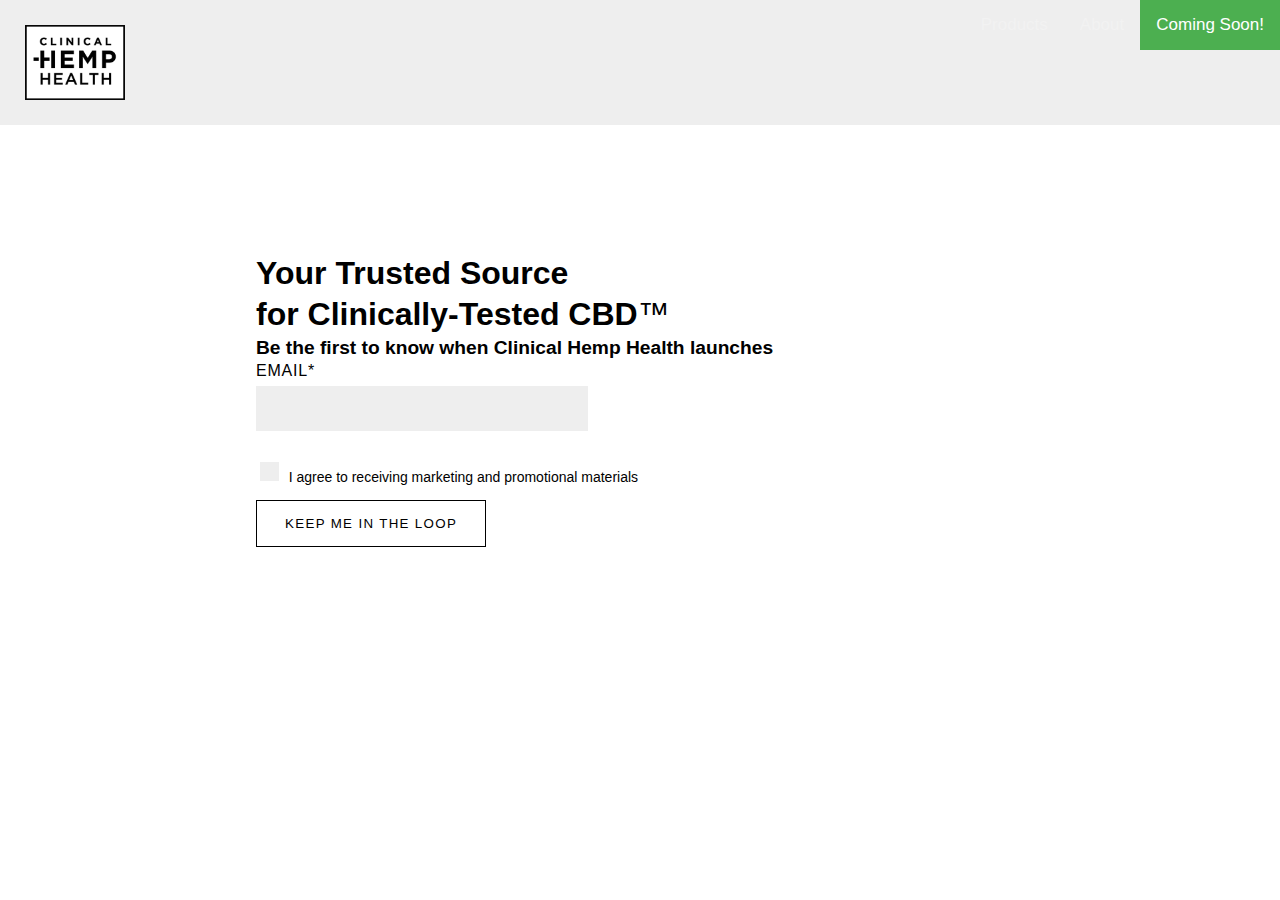
==== index.html @ e9366dd6 "wrong order" ====
<!doctype html>
<html>
<head>
<meta charset="utf-8">
	<title>Landing</title>
		<link href="css/normalize.css" rel="stylesheet" type="text/css">
	<link href="css/main.css" rel="stylesheet" type="text/css">
	<link rel="stylesheet" href="https://cdnjs.cloudflare.com/ajax/libs/font-awesome/4.7.0/css/font-awesome.min.css">
</head>

<body>
	<header id="header">
			<div class="topnav" id="myTopnav">
				<a href="#"><img id="header-logo" src="img/CHH_Black.png" alt="Clinical Hemp Health Logo" width="100"></a>
				<a href="/index.html" class="active nav-link">Coming Soon!</a>
						<a href="#" class="nav-link">About</a>
					<a href="#" class="nav-link">Products</a>
				
			<a href="javascript:void(0);" class="icon" onClick="myFunction()">
    <em class="fa fa-bars"></em>
  </a>
			</div>
	</header>
	
	<section id="main-content">
		<h2>Your Trusted Source<br>for Clinically-Tested CBD<span class="fontweight-light">&#8482;</span></h2>
		<h4>Be the first to know when Clinical Hemp Health launches</h4>
		<form id="signup-form">
		  <span class="form-label uppercase">Email*</span><br>
		  <input class="input-box" type="email" name="email"><br>
			  <label class="container">
						<input type="checkbox" name="marketing_agreement" value="Yes">I agree to receiving marketing and promotional materials
<!--					<span class="checkmark"></span>-->
				</label>
			<input type="submit" value="Keep me in the loop" class="btn-main">
</form>
	
	</section>
	
	
</body>
	<script>
		/* Toggle between adding and removing the "responsive" class to topnav when the user clicks on the icon */
function myFunction() {
  var x = document.getElementById("myTopnav");
  if (x.className === "topnav") {
    x.className += " responsive";
  } else {
    x.className = "topnav";
  }
}
	</script>
</html>
---- css/main.css ----
/*CSS document*/
/******************************MEYER RESET*************************/
/* http://meyerweb.com/eric/tools/css/reset/ 
   v2.0 | 20110126
   License: none (public domain)
*/

html, body, div, span, applet, object, iframe,
h1, h2, h3, h4, h5, h6, p, blockquote, pre,
a, abbr, acronym, address, big, cite, code,
del, dfn, em, img, ins, kbd, q, s, samp,
small, strike, strong, sub, sup, tt, var,
b, u, i, center,
dl, dt, dd, ol, ul, li,
fieldset, form, label, legend,
table, caption, tbody, tfoot, thead, tr, th, td,
article, aside, canvas, details, embed, 
figure, figcaption, footer, header, hgroup, 
menu, nav, output, ruby, section, summary,
time, mark, audio, video {
	margin: 0;
	padding: 0;
	border: 0;
	font-size: 100%;
/*	font: inherit;*/
	vertical-align: baseline;
}
 HTML5 display-role reset for older browsers 
article, aside, details, figcaption, figure, 
footer, header, hgroup, menu, nav, section {
	display: block;
}
body {
	line-height: 1;
}
ol, ul {
	list-style: none;
}
blockquote, q {
	quotes: none;
}
blockquote:before, blockquote:after,
q:before, q:after {
	content: '';
	content: none;
}
table {
	border-collapse: collapse;
	border-spacing: 0;
}
/*****************************END MEYER RESET*************************/


/*********GLOBAL STYLES**********/

/*Global Fonts*/
* {
font-family:'montserrat',sans-serif;
	line-height: 1.3em;
}

h1 {
	font-size:2.2em;
}
h2 {
		font-size:2em;
}
h3 {
		font-size:1.4em;
}
h4 {
		font-size:1.2em;
}
h5 {
		font-size:1.1em;
}

/*********USEFUL REUSABLE CLASSES*******/
/*Fonts*/
.fontweight-light {
	font-weight:300;
}
.fontweight-bold {
	font-weight:700;
}
.uppercase {
	text-transform: uppercase;
}
.lowercase {
	text-transform: lowercase;
}

/*Positioning*/
.right {
  float: right;
}
.left {
	float:left;
}

/*Global Button Styles*/
.btn-main {
	text-transform: uppercase;
	padding:14px 28px;
	letter-spacing:.1em;
	background-color:transparent;
		border: solid 1.5px #000;
	margin:4px 4px 0 0;
	cursor: pointer;
}
.btn-main:hover{
	background-color:#000;
	color:white;
}

/****Global Form Styles******/
.form-label {
	letter-spacing: .05em;
}

input.input-box {
	text-transform: uppercase;
	padding:14px 16px;
	min-width:300px;
	letter-spacing:.1em;
	background-color:#Eee;
		border: solid 0px #D4D4D4;
	margin: 4px 0 25px 0;
}


/*Custom checkbox styles*/

/*checkbox label*/
.container {
  display: block;
  position: relative;
/*  padding-left: 35px;*/
  margin-bottom: 10px;
	padding-top: 3px;
    cursor: pointer;
    font-size: 14px;
  -webkit-user-select: none;
  -moz-user-select: none;
  -ms-user-select: none;
  user-select: none;
}

input[type="checkbox"] {
  -webkit-appearance: none;
  appearance: none;
}
input[type="checkbox"] {
  position: relative;
  cursor: pointer;
  width: 1.4em;
  height: 1.4em;
  border: 0px solid #ddd;
  background-color:#Eee;
	margin-right:10px;
  /* Adjusts the ; of the checkboxes on the text baseline */ 
  vertical-align: -2px;
  /* Set here so that Windows' High-Contrast Mode can override */
  color:#000;
}

input[type="checkbox"]::before {
  content: "✔";
	color:white;
  position: absolute;
  font-weight:800;
  font-size: .9em;
  left: .4em;
  top: .2em;
  visibility: hidden;
}

input[type="checkbox"]:checked::before {
  /* Use `visibility` instead of `display` to avoid recalculating layout */
  visibility: visible;
}
input[type="checkbox"]:checked {
  background-color:black;
}

input[type="checkbox"]:disabled {
  border-color: black;
  background: #ddd;
  color: gray;
}


/*********HEADER STYLES**********/

/* Links inside the navigation bar */
#header-logo {
	padding:25px;
	float:left;
}


/* Add a black background color to the top navigation */
.topnav {
  background-color: #eee;
  overflow: hidden;
}

/* Style the links inside the navigation bar */
a.nav-link {
  float: right;
  display: block;
  color: #f2f2f2;
  text-align: center;
  padding: 14px 16px;
  text-decoration: none;
  font-size: 17px;
}

/* Change the color of links on hover */
a.nav-link:hover {
  background-color: #ddd;
  color: black;
}

/* Add an active class to highlight the current page */
a.nav-link.active {
  background-color: #4CAF50;
  color: white;
}

/* Hide the link that should open and close the topnav on small screens */
.topnav .icon {
  display: none;
}


/* Hide the link that should open and close the topnav on small screens */
.topnav .icon {
  display: none;
}

/*
******MOBILE HEADER STYLES*****
/* When the screen is less than 600 pixels wide, hide all links, except for the first one ("Home"). Show the link that contains should open and close the topnav (.icon) */
@media screen and (max-width: 728px) {
	
	#header-logo {
		height:50px;
		width:auto;
			position:fixed;
		padding:20px 25px;
	}
	
	.top-nav {

	}
	
  .topnav a:not(:first-child) {display: none;}
	.topnav a:nth-child(2) {
    margin-top: 90px;
	}
  .topnav a.icon {
    float: right;
    display: block;
 color:#000;
		padding:25px;
		font-size:30px;
}

/* The "responsive" class is added to the topnav with JavaScript when the user clicks on the icon. This class makes the topnav look good on small screens (display the links vertically instead of horizontally) */

  .topnav.responsive {position: relative;}
  .topnav.responsive a.icon {
    position: absolute;
    right: 0;
    top: 0;
  }
  .topnav.responsive a.nav-link {
    float: none;
    display: block;
    text-align: center;
  }
}


/**********END HEADER STYLES**********/


/**********MAIN CONTENT STYLES*********/

section#main-content{	
  padding:10% 20%;
		}
	
/*landing page email sign-up form*/
/*

form#signup-form {
	
}
*/
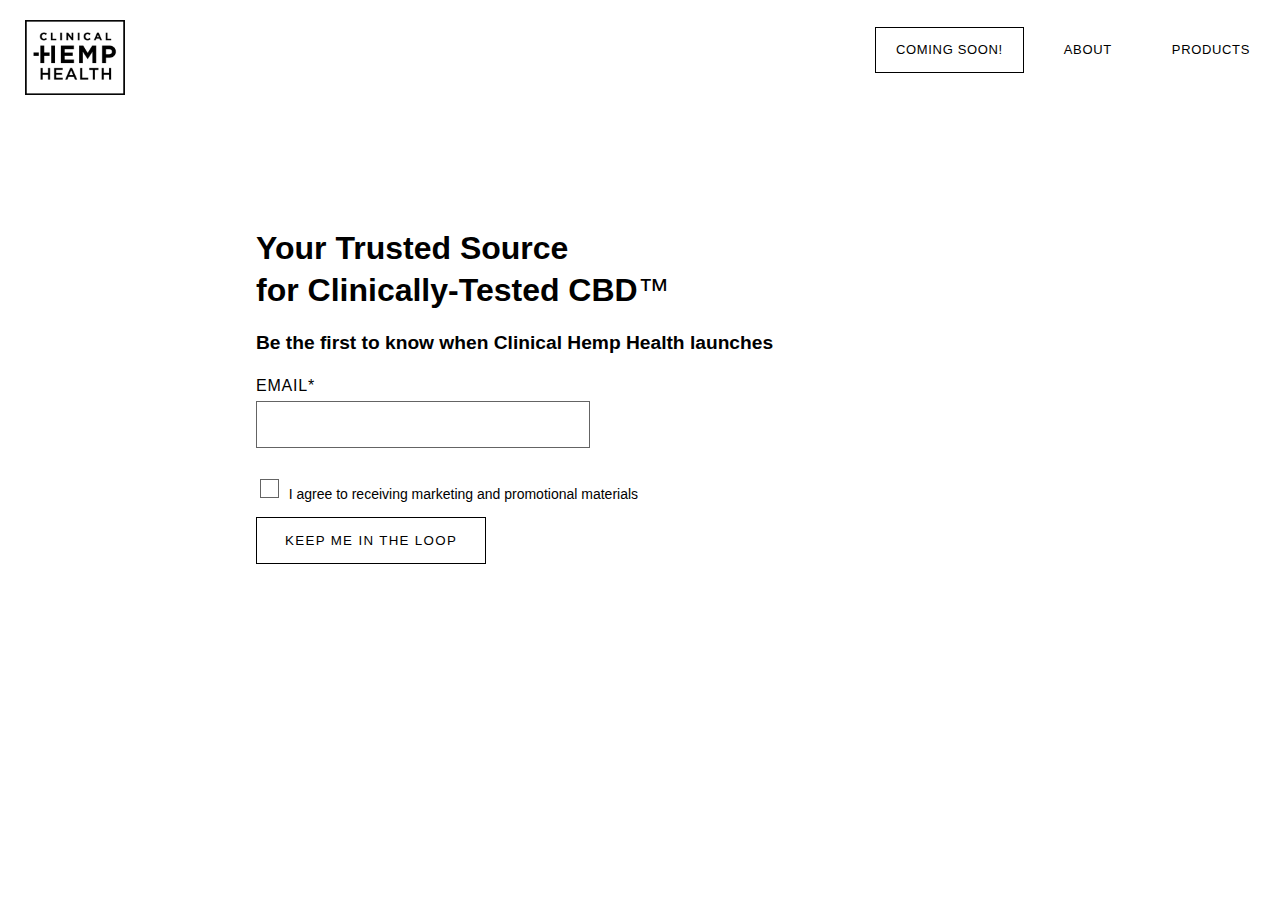
==== commit 7a093e4d: "figured out nav!" ====
--- a/index.html
+++ b/index.html
@@ -17,11 +17,11 @@
 					<a href="#" class="nav-link">Products</a>
 				
 			<a href="javascript:void(0);" class="icon" onClick="myFunction()">
-    <em class="fa fa-bars"></em>
+				<em class="fa fa-bars open-nav"></em><em class="fa fa-times close-nav"></em>
   </a>
 			</div>
 	</header>
-	
+	<div class="mobile-header-spacer"></div>
 	<section id="main-content">
 		<h2>Your Trusted Source<br>for Clinically-Tested CBD<span class="fontweight-light">&#8482;</span></h2>
 		<h4>Be the first to know when Clinical Hemp Health launches</h4>
--- a/css/main.css
+++ b/css/main.css
@@ -24,6 +24,7 @@
 	font-size: 100%;
 /*	font: inherit;*/
 	vertical-align: baseline;
+	text-decoration: none;
 }
  HTML5 display-role reset for older browsers 
 article, aside, details, figcaption, figure, 
@@ -58,7 +59,9 @@
 font-family:'montserrat',sans-serif;
 	line-height: 1.3em;
 }
-
+h1,h2,h3,h4,h5,h6 {
+	margin-bottom:20px;
+}
 h1 {
 	font-size:2.2em;
 }
@@ -123,8 +126,8 @@
 	padding:14px 16px;
 	min-width:300px;
 	letter-spacing:.1em;
-	background-color:#Eee;
-		border: solid 0px #D4D4D4;
+	background-color:transparent;
+		border: solid #646464 1px;
 	margin: 4px 0 25px 0;
 }
 
@@ -155,8 +158,8 @@
   cursor: pointer;
   width: 1.4em;
   height: 1.4em;
-  border: 0px solid #ddd;
-  background-color:#Eee;
+		border: solid #646464 1px;
+  background-color:transparent;
 	margin-right:10px;
   /* Adjusts the ; of the checkboxes on the text baseline */ 
   vertical-align: -2px;
@@ -170,8 +173,8 @@
   position: absolute;
   font-weight:800;
   font-size: .9em;
-  left: .4em;
-  top: .2em;
+  left: .3em;
+  top: 0;
   visibility: hidden;
 }
 
@@ -192,16 +195,11 @@
 
 /*********HEADER STYLES**********/
 
-/* Links inside the navigation bar */
-#header-logo {
-	padding:25px;
-	float:left;
-}
-
+/*Style for all screens*/
 
 /* Add a black background color to the top navigation */
 .topnav {
-  background-color: #eee;
+  background-color: white;
   overflow: hidden;
 }
 
@@ -209,23 +207,14 @@
 a.nav-link {
   float: right;
   display: block;
-  color: #f2f2f2;
+  color: #000;
   text-align: center;
-  padding: 14px 16px;
+  padding: 14px 20px;
   text-decoration: none;
-  font-size: 17px;
-}
-
-/* Change the color of links on hover */
-a.nav-link:hover {
-  background-color: #ddd;
-  color: black;
-}
-
-/* Add an active class to highlight the current page */
-a.nav-link.active {
-  background-color: #4CAF50;
-  color: white;
+	text-transform: uppercase;
+	letter-spacing: .05em;
+  font-size: 13px;
+	font-weight: 500;
 }
 
 /* Hide the link that should open and close the topnav on small screens */
@@ -234,37 +223,103 @@
 }
 
 
-/* Hide the link that should open and close the topnav on small screens */
-.topnav .icon {
-  display: none;
-}
-
-/*
-******MOBILE HEADER STYLES*****
-/* When the screen is less than 600 pixels wide, hide all links, except for the first one ("Home"). Show the link that contains should open and close the topnav (.icon) */
+/**********************DESKTOP/TABLET ONLY********************/
+@media screen and (min-width: 729px) {
+
+	/**********MAIN CONTENT STYLES*********/
+	section#main-content{	
+  padding:10% 20%;
+		}
+
+	
+	/*********HEADER STYLES*********/
+.topnav {
+	justify-content: flex-end;
+align-items: center;
+	display: flex;
+	height:100px;
+}
+	
+#header-logo {
+	padding:20px 25px;
+position: absolute;
+    left: 0;
+	top:0;
+}
+	/* Add an active class to highlight the current page */
+a.nav-link.active {
+  background-color: transparent;
+  border: solid black 1px;
+}
+	/* Change the color of links on hover */
+a.nav-link:hover {
+/*  background-color: #ddd;*/
+  color: #615959;
+}
+	a.nav-link {
+	margin-left:10px;
+	margin-right:10px;
+}
+}
+
+/**********************MOBILE ONLY********************/
 @media screen and (max-width: 728px) {
-	
+	/**********MAIN CONTENT STYLES*********/
+	.mobile-header-spacer {
+		height:110px;
+	}
+		section#main-content{	
+  padding:15px 25px;
+		}
+		/*********HEADER STYLES*********/
+	#header {
+		position:fixed;
+	width:100%;
+		z-index: 1000;
+	}
+	div#myTopnav {
+    border-bottom: solid 2px #9a9a9a;
+}
 	#header-logo {
 		height:50px;
 		width:auto;
-			position:fixed;
 		padding:20px 25px;
 	}
 	
-	.top-nav {
-
-	}
-	
   .topnav a:not(:first-child) {display: none;}
-	.topnav a:nth-child(2) {
+	
+	.topnav .nav-link:nth-child(1) {
     margin-top: 90px;
 	}
+	em.close-nav {
+		display:none;
+	}
   .topnav a.icon {
+display: inline;
     float: right;
-    display: block;
  color:#000;
 		padding:25px;
 		font-size:30px;
+}
+	a.nav-link {
+		background-color:#101010;
+		border-top:solid #eee 1px;
+		color:white;
+		padding:25px 15px;
+	}
+	a.nav-link.active {
+  background-color: #ddd;
+ color:#3E3E3E;
+}
+		a.nav-link.active:hover {
+  background-color: #ddd;
+			 color:#3E3E3E;	
+			cursor:default;
+}
+	/* Change the color of links on hover */
+a.nav-link:hover {
+  background-color: #474747;
+  color: white;
 }
 
 /* The "responsive" class is added to the topnav with JavaScript when the user clicks on the icon. This class makes the topnav look good on small screens (display the links vertically instead of horizontally) */
@@ -280,22 +335,16 @@
     display: block;
     text-align: center;
   }
-}
-
+	
+	.topnav.responsive em.open-nav {
+		display:none;
+	}
+		.topnav.responsive em.close-nav {
+		display:inline;
+	}
+}
 
 /**********END HEADER STYLES**********/
 
 
-/**********MAIN CONTENT STYLES*********/
-
-section#main-content{	
-  padding:10% 20%;
-		}
-	
-/*landing page email sign-up form*/
-/*
-
-form#signup-form {
-	
-}
-*/
+
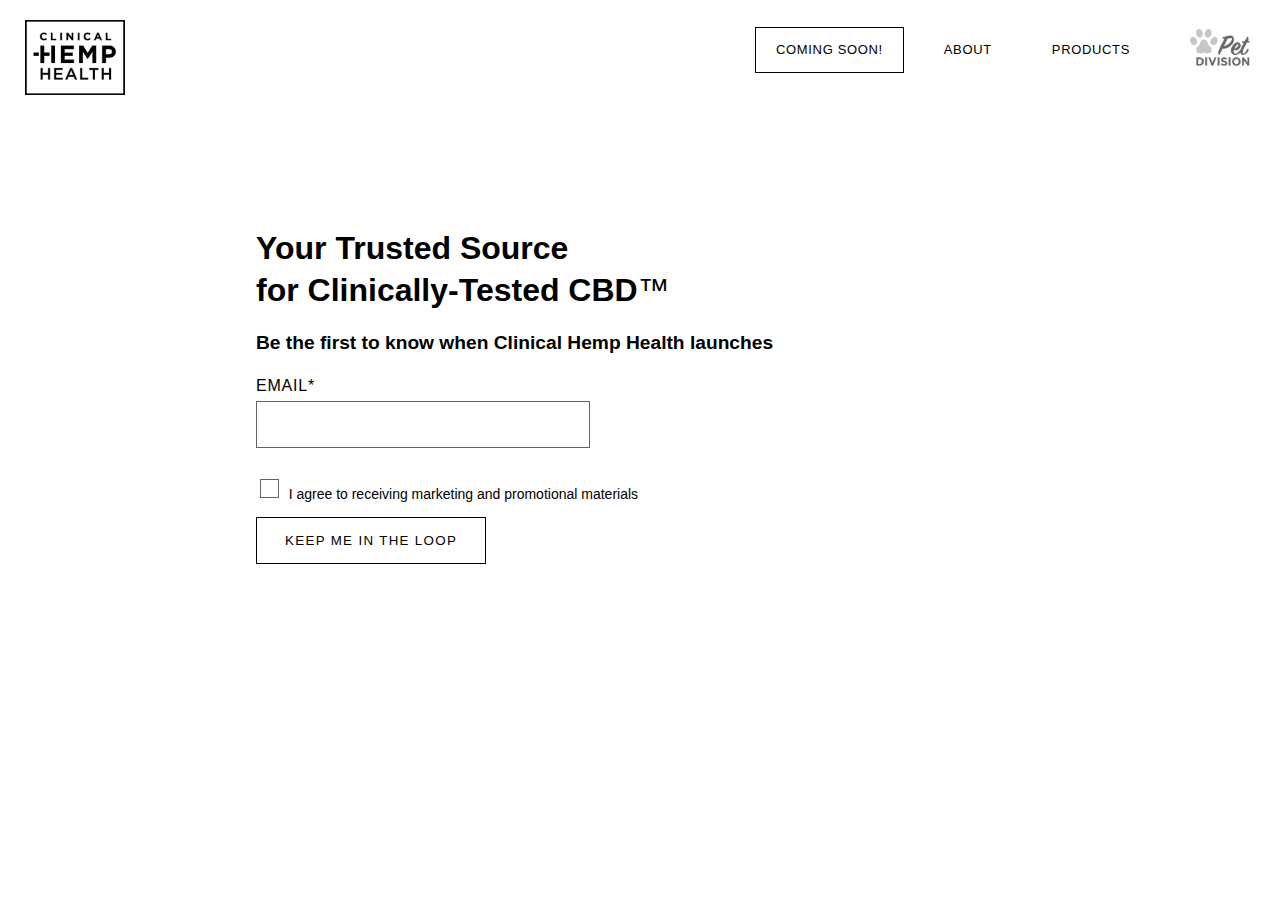
==== commit bd66b66e: "completed landing page" ====
--- a/index.html
+++ b/index.html
@@ -15,6 +15,8 @@
 				<a href="/index.html" class="active nav-link">Coming Soon!</a>
 						<a href="#" class="nav-link">About</a>
 					<a href="#" class="nav-link">Products</a>
+				<a href="#" class="nav-link"><img class="pet-division-logo-desktop" src="img/CHHPetDivisionLogo.png" alt="Clinical Hemp Health Pet Division Logo" width="60"><span class="pet-division-logo-mobile">Pet Division
+<svg class="pet-division-icon" xmlns="http://www.w3.org/2000/svg" viewBox="0 0 75.392 65.532"><defs><style>.aaf5d296-b4e3-4926-82b3-32e183d4938b{fill:#97d1d9;}</style></defs><title>Asset 2</title><g id="ab488d3b-806c-4e3a-963e-5419f01c62cf" data-name="Layer 2"><g id="f66e10e9-779a-4532-b8a4-2e95bd5b56a9" data-name="Layer 1"><path class="aaf5d296-b4e3-4926-82b3-32e183d4938b" d="M27.805,23.016c4.881-.883,7.825-6.726,6.576-13.05S28.162-.77,23.281.112,15.456,6.838,16.7,13.163,22.924,23.9,27.805,23.016Zm-10.07,5.718C15,23.028,9.125,20.008,4.61,21.989S-1.351,30.2,1.383,35.908s8.609,8.725,13.125,6.744S20.468,34.44,17.735,28.734Zm29.851-5.718c4.881.883,9.851-3.528,11.1-9.853S56.992,1,52.111.112s-9.851,3.529-11.1,9.854S42.705,22.133,47.586,23.016Zm23.2-1.027c-4.515-1.981-10.392,1.039-13.125,6.745s-1.289,11.937,3.227,13.918,10.392-1.038,13.125-6.744S75.3,23.97,70.782,21.989ZM56.624,48.449c-2.893-2.192-5.546-3.231-7.475-9.23s-4.1-10.269-11.092-10.5-9.886,6.461-11.091,9.691-1.929,6.461-6.028,8.653S15.874,55.6,17.441,60.1s8.922,5.884,12.659,5.308,5.787-1.962,7.716-1.962c4.823,0,7.234,3,14.829,1.385C62.3,62.779,59.517,50.641,56.624,48.449Z"/></g></g></svg></span></a>
 				
 			<a href="javascript:void(0);" class="icon" onClick="myFunction()">
 				<em class="fa fa-bars open-nav"></em><em class="fa fa-times close-nav"></em>
--- a/css/main.css
+++ b/css/main.css
@@ -260,6 +260,17 @@
 	margin-left:10px;
 	margin-right:10px;
 }
+	.pet-division-logo-desktop {
+	  -webkit-filter: grayscale(100%); /* Safari 6.0 - 9.0 */
+  filter: grayscale(100%);
+	}
+	.pet-division-logo-desktop:hover {
+	  -webkit-filter: grayscale(0%); /* Safari 6.0 - 9.0 */
+  filter: grayscale(0%);
+	}
+		.pet-division-logo-mobile {
+		display:none;
+	}
 }
 
 /**********************MOBILE ONLY********************/
@@ -286,6 +297,12 @@
 		padding:20px 25px;
 	}
 	
+	.pet-division-logo-desktop {
+		display:none;
+	}
+	.pet-division-icon {
+		height:10px;
+	}
   .topnav a:not(:first-child) {display: none;}
 	
 	.topnav .nav-link:nth-child(1) {
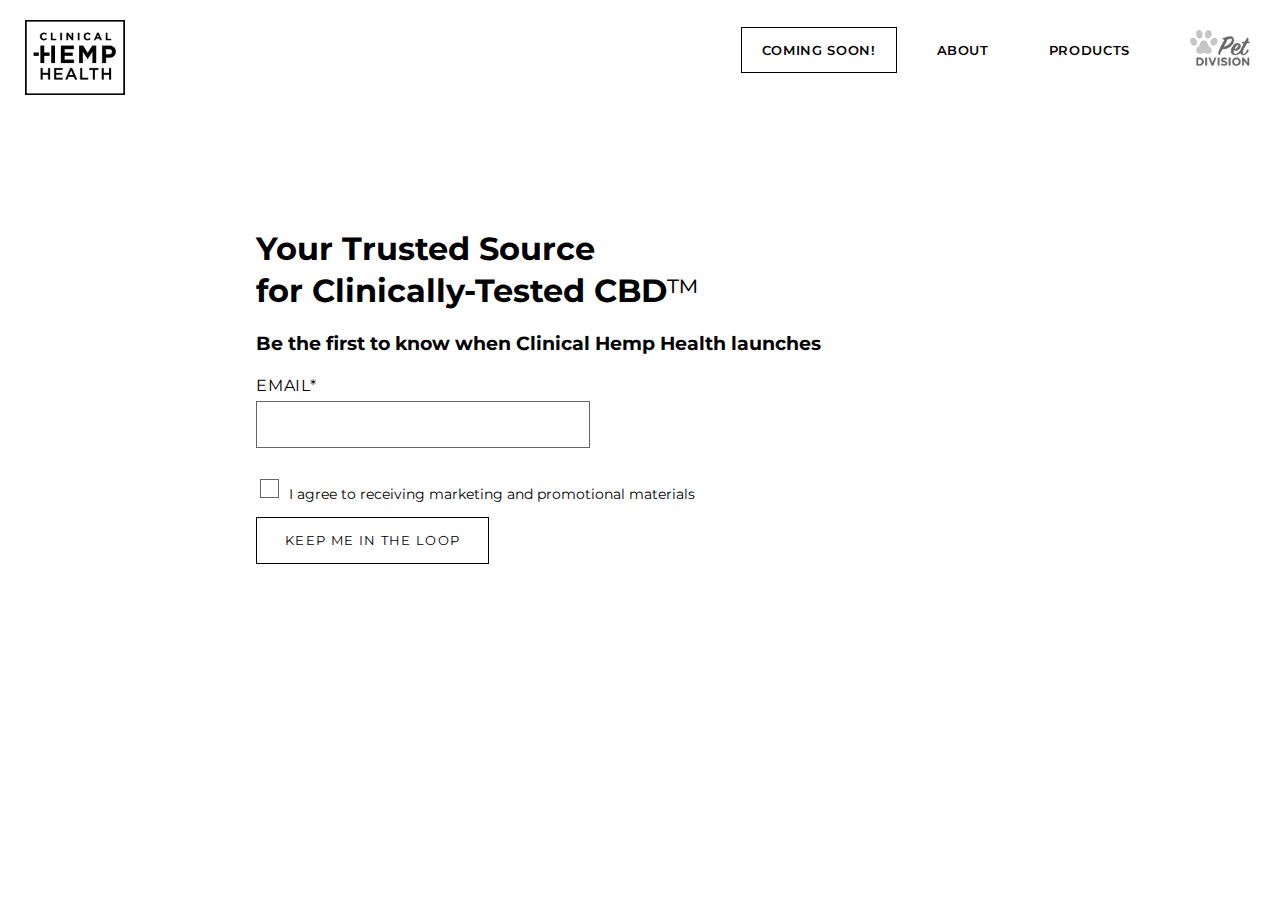
==== commit 4850899c: "added montserrat" ====
--- a/index.html
+++ b/index.html
@@ -2,10 +2,11 @@
 <html>
 <head>
 <meta charset="utf-8">
+	<meta name="viewport" content="width=device-width,initial-scale=1.0"> 
 	<title>Landing</title>
-		<link href="css/normalize.css" rel="stylesheet" type="text/css">
 	<link href="css/main.css" rel="stylesheet" type="text/css">
 	<link rel="stylesheet" href="https://cdnjs.cloudflare.com/ajax/libs/font-awesome/4.7.0/css/font-awesome.min.css">
+	<link href="https://fonts.googleapis.com/css?family=Montserrat:400,600,700,800&display=swap" rel="stylesheet">
 </head>
 
 <body>
@@ -15,8 +16,8 @@
 				<a href="/index.html" class="active nav-link">Coming Soon!</a>
 						<a href="#" class="nav-link">About</a>
 					<a href="#" class="nav-link">Products</a>
-				<a href="#" class="nav-link"><img class="pet-division-logo-desktop" src="img/CHHPetDivisionLogo.png" alt="Clinical Hemp Health Pet Division Logo" width="60"><span class="pet-division-logo-mobile">Pet Division
-<svg class="pet-division-icon" xmlns="http://www.w3.org/2000/svg" viewBox="0 0 75.392 65.532"><defs><style>.aaf5d296-b4e3-4926-82b3-32e183d4938b{fill:#97d1d9;}</style></defs><title>Asset 2</title><g id="ab488d3b-806c-4e3a-963e-5419f01c62cf" data-name="Layer 2"><g id="f66e10e9-779a-4532-b8a4-2e95bd5b56a9" data-name="Layer 1"><path class="aaf5d296-b4e3-4926-82b3-32e183d4938b" d="M27.805,23.016c4.881-.883,7.825-6.726,6.576-13.05S28.162-.77,23.281.112,15.456,6.838,16.7,13.163,22.924,23.9,27.805,23.016Zm-10.07,5.718C15,23.028,9.125,20.008,4.61,21.989S-1.351,30.2,1.383,35.908s8.609,8.725,13.125,6.744S20.468,34.44,17.735,28.734Zm29.851-5.718c4.881.883,9.851-3.528,11.1-9.853S56.992,1,52.111.112s-9.851,3.529-11.1,9.854S42.705,22.133,47.586,23.016Zm23.2-1.027c-4.515-1.981-10.392,1.039-13.125,6.745s-1.289,11.937,3.227,13.918,10.392-1.038,13.125-6.744S75.3,23.97,70.782,21.989ZM56.624,48.449c-2.893-2.192-5.546-3.231-7.475-9.23s-4.1-10.269-11.092-10.5-9.886,6.461-11.091,9.691-1.929,6.461-6.028,8.653S15.874,55.6,17.441,60.1s8.922,5.884,12.659,5.308,5.787-1.962,7.716-1.962c4.823,0,7.234,3,14.829,1.385C62.3,62.779,59.517,50.641,56.624,48.449Z"/></g></g></svg></span></a>
+				<a href="#" class="nav-link"><img class="pet-division-logo-desktop" src="img/CHHPetDivisionLogo.png" alt="Clinical Hemp Health Pet Division Logo" width="60"><span class="pet-division-logo-mobile"><svg class="pet-division-icon" xmlns="http://www.w3.org/2000/svg" viewBox="0 0 75.392 65.532"><defs><style>.aaf5d296-b4e3-4926-82b3-32e183d4938b{fill:#97d1d9;}</style></defs><title>Asset 2</title><g id="ab488d3b-806c-4e3a-963e-5419f01c62cf" data-name="Layer 2"><g id="f66e10e9-779a-4532-b8a4-2e95bd5b56a9" data-name="Layer 1"><path class="aaf5d296-b4e3-4926-82b3-32e183d4938b" d="M27.805,23.016c4.881-.883,7.825-6.726,6.576-13.05S28.162-.77,23.281.112,15.456,6.838,16.7,13.163,22.924,23.9,27.805,23.016Zm-10.07,5.718C15,23.028,9.125,20.008,4.61,21.989S-1.351,30.2,1.383,35.908s8.609,8.725,13.125,6.744S20.468,34.44,17.735,28.734Zm29.851-5.718c4.881.883,9.851-3.528,11.1-9.853S56.992,1,52.111.112s-9.851,3.529-11.1,9.854S42.705,22.133,47.586,23.016Zm23.2-1.027c-4.515-1.981-10.392,1.039-13.125,6.745s-1.289,11.937,3.227,13.918,10.392-1.038,13.125-6.744S75.3,23.97,70.782,21.989ZM56.624,48.449c-2.893-2.192-5.546-3.231-7.475-9.23s-4.1-10.269-11.092-10.5-9.886,6.461-11.091,9.691-1.929,6.461-6.028,8.653S15.874,55.6,17.441,60.1s8.922,5.884,12.659,5.308,5.787-1.962,7.716-1.962c4.823,0,7.234,3,14.829,1.385C62.3,62.779,59.517,50.641,56.624,48.449Z"/></g></g></svg> Pet Division
+</span></a>
 				
 			<a href="javascript:void(0);" class="icon" onClick="myFunction()">
 				<em class="fa fa-bars open-nav"></em><em class="fa fa-times close-nav"></em>
--- a/css/main.css
+++ b/css/main.css
@@ -66,6 +66,7 @@
 	font-size:2.2em;
 }
 h2 {
+	font-weight: 700;
 		font-size:2em;
 }
 h3 {
@@ -81,10 +82,10 @@
 /*********USEFUL REUSABLE CLASSES*******/
 /*Fonts*/
 .fontweight-light {
-	font-weight:300;
+	font-weight:400;
 }
 .fontweight-bold {
-	font-weight:700;
+	font-weight:800;
 }
 .uppercase {
 	text-transform: uppercase;
@@ -110,6 +111,7 @@
 		border: solid 1.5px #000;
 	margin:4px 4px 0 0;
 	cursor: pointer;
+	border-radius:0;
 }
 .btn-main:hover{
 	background-color:#000;
@@ -124,21 +126,17 @@
 input.input-box {
 	text-transform: uppercase;
 	padding:14px 16px;
-	min-width:300px;
 	letter-spacing:.1em;
 	background-color:transparent;
 		border: solid #646464 1px;
+		border-radius:0!important;
 	margin: 4px 0 25px 0;
 }
-
-
-/*Custom checkbox styles*/
 
 /*checkbox label*/
 .container {
   display: block;
   position: relative;
-/*  padding-left: 35px;*/
   margin-bottom: 10px;
 	padding-top: 3px;
     cursor: pointer;
@@ -149,48 +147,6 @@
   user-select: none;
 }
 
-input[type="checkbox"] {
-  -webkit-appearance: none;
-  appearance: none;
-}
-input[type="checkbox"] {
-  position: relative;
-  cursor: pointer;
-  width: 1.4em;
-  height: 1.4em;
-		border: solid #646464 1px;
-  background-color:transparent;
-	margin-right:10px;
-  /* Adjusts the ; of the checkboxes on the text baseline */ 
-  vertical-align: -2px;
-  /* Set here so that Windows' High-Contrast Mode can override */
-  color:#000;
-}
-
-input[type="checkbox"]::before {
-  content: "✔";
-	color:white;
-  position: absolute;
-  font-weight:800;
-  font-size: .9em;
-  left: .3em;
-  top: 0;
-  visibility: hidden;
-}
-
-input[type="checkbox"]:checked::before {
-  /* Use `visibility` instead of `display` to avoid recalculating layout */
-  visibility: visible;
-}
-input[type="checkbox"]:checked {
-  background-color:black;
-}
-
-input[type="checkbox"]:disabled {
-  border-color: black;
-  background: #ddd;
-  color: gray;
-}
 
 
 /*********HEADER STYLES**********/
@@ -214,7 +170,7 @@
 	text-transform: uppercase;
 	letter-spacing: .05em;
   font-size: 13px;
-	font-weight: 500;
+	font-weight: 600;
 }
 
 /* Hide the link that should open and close the topnav on small screens */
@@ -230,7 +186,55 @@
 	section#main-content{	
   padding:10% 20%;
 		}
-
+/*form styling*/
+	
+	input.input-box {
+	min-width:300px;
+	}
+	
+input[type="checkbox"] {
+  -webkit-appearance: none;
+  appearance: none;
+}
+input[type="checkbox"] {
+  position: relative;
+  cursor: pointer;
+  width: 1.4em;
+  height: 1.4em;
+		border: solid #646464 1px;
+	border-radius:0;
+  background-color:transparent;
+	margin-right:10px;
+  /* Adjusts the ; of the checkboxes on the text baseline */ 
+  vertical-align: -2px;
+  /* Set here so that Windows' High-Contrast Mode can override */
+  color:#000;
+}
+
+input[type="checkbox"]::before {
+  content: "✔";
+	color:white!important;
+  position: absolute;
+  font-weight:800;
+  font-size: .9em;
+  left: .3em;
+  top: 0;
+  visibility: hidden;
+}
+
+input[type="checkbox"]:checked::before {
+  /* Use `visibility` instead of `display` to avoid recalculating layout */
+  visibility: visible;
+}
+input[type="checkbox"]:checked {
+  background-color:black;
+}
+
+input[type="checkbox"]:disabled {
+  border-color: black;
+  background: #ddd;
+  color: gray;
+}
 	
 	/*********HEADER STYLES*********/
 .topnav {
@@ -260,6 +264,10 @@
 	margin-left:10px;
 	margin-right:10px;
 }
+			a.nav-link.active:hover {
+	  color: black;
+			cursor:default;
+}
 	.pet-division-logo-desktop {
 	  -webkit-filter: grayscale(100%); /* Safari 6.0 - 9.0 */
   filter: grayscale(100%);
@@ -282,6 +290,11 @@
 		section#main-content{	
   padding:15px 25px;
 		}
+	/*form styling*/
+	input.input-box {
+	min-width:80vw;
+		max-width: 100vw;
+	}
 		/*********HEADER STYLES*********/
 	#header {
 		position:fixed;
@@ -291,10 +304,12 @@
 	div#myTopnav {
     border-bottom: solid 2px #9a9a9a;
 }
+
+	
 	#header-logo {
-		height:50px;
+		height:55px;
 		width:auto;
-		padding:20px 25px;
+		padding:18px 22px;
 	}
 	
 	.pet-division-logo-desktop {
@@ -331,7 +346,6 @@
 		a.nav-link.active:hover {
   background-color: #ddd;
 			 color:#3E3E3E;	
-			cursor:default;
 }
 	/* Change the color of links on hover */
 a.nav-link:hover {
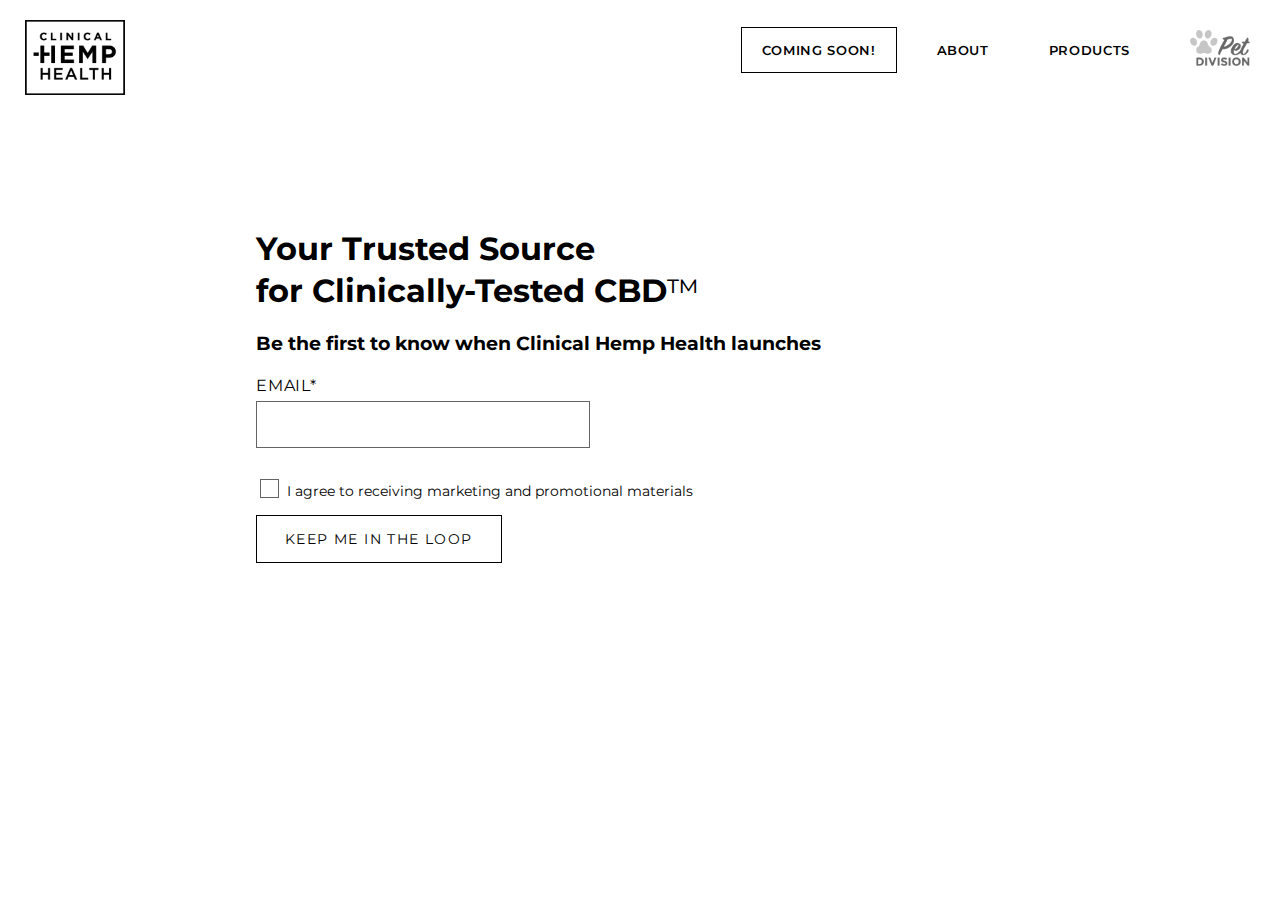
==== commit 964f0b5c: "Update index.html" ====
--- a/index.html
+++ b/index.html
@@ -35,7 +35,7 @@
 						<input type="checkbox" name="marketing_agreement" value="Yes">I agree to receiving marketing and promotional materials
 <!--					<span class="checkmark"></span>-->
 				</label>
-			<input type="submit" value="Keep me in the loop" class="btn-main">
+			<button type="submit"class="btn-main">Keep Me In The Loop</button>
 </form>
 	
 	</section>
--- a/css/main.css
+++ b/css/main.css
@@ -112,16 +112,26 @@
 	margin:4px 4px 0 0;
 	cursor: pointer;
 	border-radius:0;
-}
-.btn-main:hover{
+	font-size:14px;
+}
+.btn-main:hover, .btn-main:active {
 	background-color:#000;
 	color:white;
+	
+		text-transform: uppercase;
+	padding:14px 28px;
+	letter-spacing:.1em;
+		border: solid 1.5px #000;
+	margin:4px 4px 0 0;
+	cursor: pointer;
+	border-radius:0;
 }
 
 /****Global Form Styles******/
 .form-label {
 	letter-spacing: .05em;
 }
+
 
 input.input-box {
 	text-transform: uppercase;
@@ -146,6 +156,9 @@
   -ms-user-select: none;
   user-select: none;
 }
+input[type="checkbox"] {
+		margin-right:8px;
+}
 
 
 
@@ -204,9 +217,8 @@
 		border: solid #646464 1px;
 	border-radius:0;
   background-color:transparent;
-	margin-right:10px;
   /* Adjusts the ; of the checkboxes on the text baseline */ 
-  vertical-align: -2px;
+    vertical-align: -5px;
   /* Set here so that Windows' High-Contrast Mode can override */
   color:#000;
 }
@@ -285,7 +297,7 @@
 @media screen and (max-width: 728px) {
 	/**********MAIN CONTENT STYLES*********/
 	.mobile-header-spacer {
-		height:110px;
+		height:120px;
 	}
 		section#main-content{	
   padding:15px 25px;
@@ -293,7 +305,7 @@
 	/*form styling*/
 	input.input-box {
 	min-width:80vw;
-		max-width: 100vw;
+		max-width: 95vw;
 	}
 		/*********HEADER STYLES*********/
 	#header {
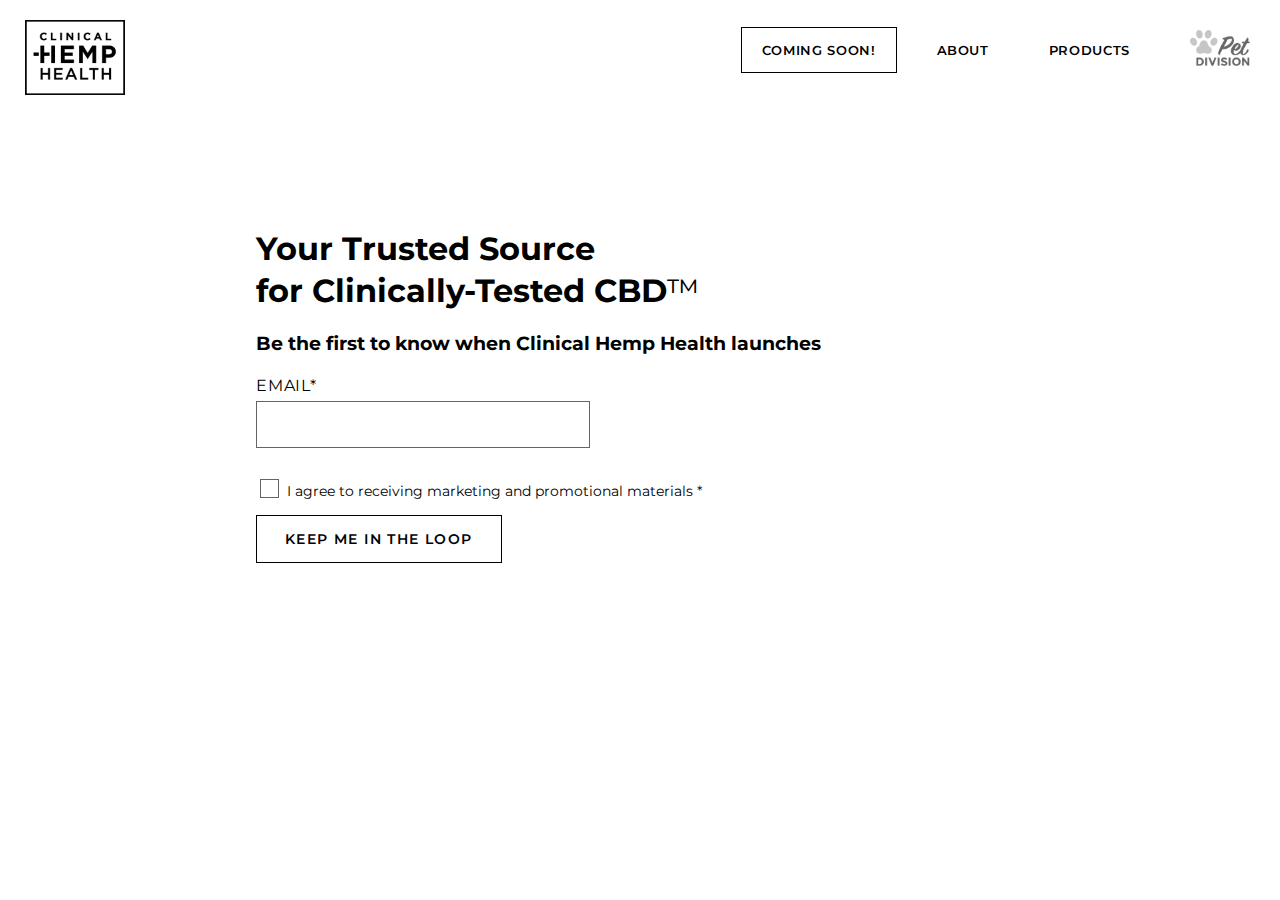
==== commit 8c8a97a4: "revisions" ====
--- a/index.html
+++ b/index.html
@@ -32,10 +32,9 @@
 		  <span class="form-label uppercase">Email*</span><br>
 		  <input class="input-box" type="email" name="email"><br>
 			  <label class="container">
-						<input type="checkbox" name="marketing_agreement" value="Yes">I agree to receiving marketing and promotional materials
-<!--					<span class="checkmark"></span>-->
+						<input type="checkbox" name="marketing_agreement" value="Yes">I agree to receiving marketing and promotional materials *
 				</label>
-			<button type="submit"class="btn-main">Keep Me In The Loop</button>
+			<button type="submit" class="btn-main">Keep Me In The Loop</button>
 </form>
 	
 	</section>
--- a/css/main.css
+++ b/css/main.css
@@ -108,11 +108,12 @@
 	padding:14px 28px;
 	letter-spacing:.1em;
 	background-color:transparent;
-		border: solid 1.5px #000;
+		border: solid black 1px;
 	margin:4px 4px 0 0;
 	cursor: pointer;
 	border-radius:0;
 	font-size:14px;
+	font-weight: 600;
 }
 .btn-main:hover, .btn-main:active {
 	background-color:#000;
@@ -305,7 +306,7 @@
 	/*form styling*/
 	input.input-box {
 	min-width:80vw;
-		max-width: 95vw;
+		max-width: 90vw;
 	}
 		/*********HEADER STYLES*********/
 	#header {
